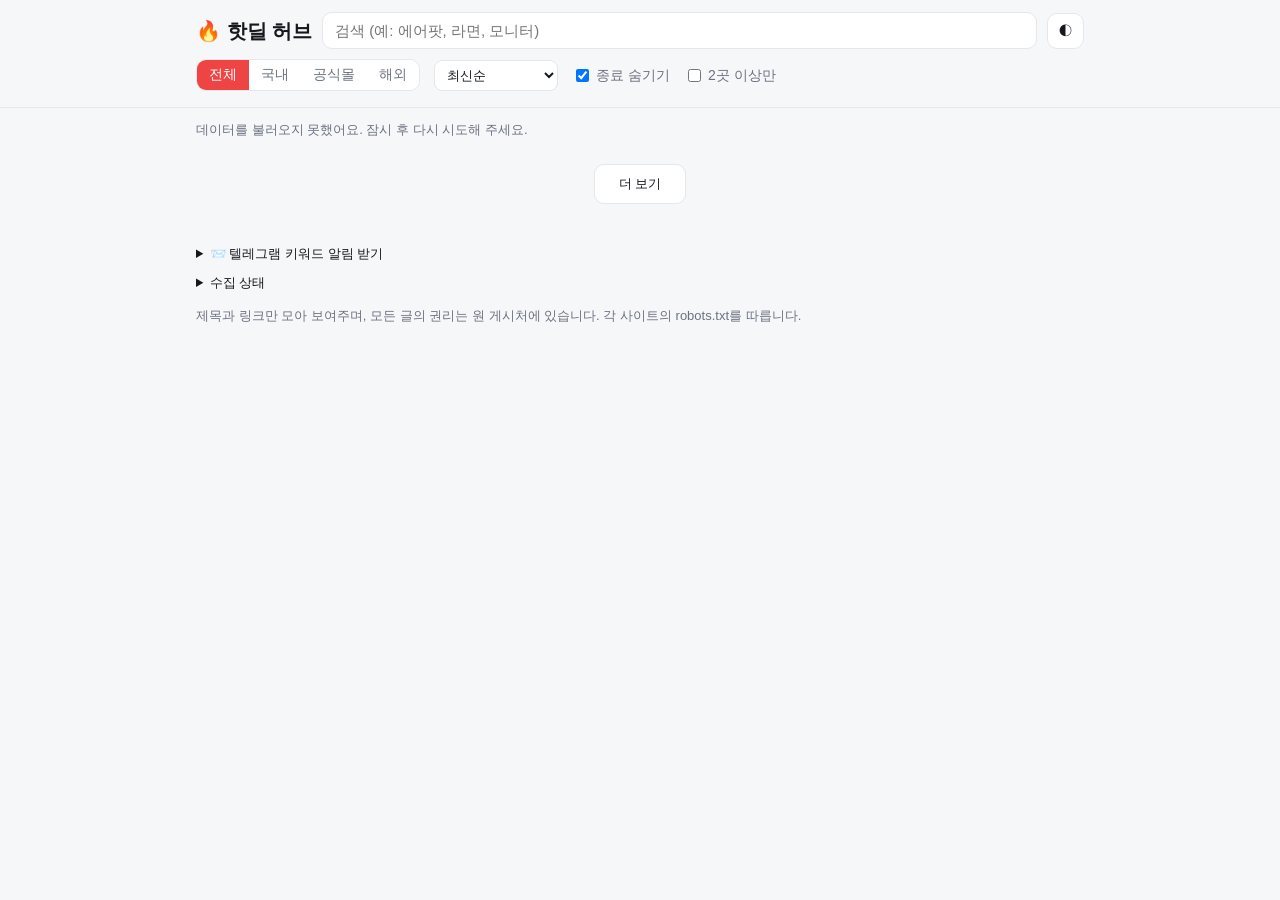
==== site/index.html @ 86526e58 "핫딜 허브 첫 버전 Co-Authored-By: Claude Opus 5.5 <noreply@anthropic.com>" ====
<!doctype html>
<html lang="ko">
<head>
<meta charset="utf-8">
<meta name="viewport" content="width=device-width, initial-scale=1">
<title>핫딜 허브</title>
<meta name="description" content="뽐뿌·루리웹·클리앙·아카라이브·공식몰·해외 핫딜을 한곳에서">
<link rel="icon" href="data:image/svg+xml,<svg xmlns='http://www.w3.org/2000/svg' viewBox='0 0 100 100'><text y='.9em' font-size='90'>🔥</text></svg>">
<link rel="stylesheet" href="style.css">
</head>
<body>
<header class="top">
  <div class="wrap top-row">
    <h1>🔥 핫딜 허브</h1>
    <input id="q" type="search" placeholder="검색 (예: 에어팟, 라면, 모니터)" autocomplete="off">
    <button id="theme" class="icon" title="다크 모드 전환" aria-label="다크 모드 전환">◐</button>
  </div>
  <div class="wrap controls">
    <div class="seg" id="region">
      <button data-v="all" class="on">전체</button>
      <button data-v="kr">국내</button>
      <button data-v="official">공식몰</button>
      <button data-v="global">해외</button>
    </div>
    <select id="sort" aria-label="정렬">
      <option value="new">최신순</option>
      <option value="hot">인기순</option>
      <option value="multi">여러 곳 공유순</option>
      <option value="cheap">가격 낮은순</option>
    </select>
    <label class="chk"><input type="checkbox" id="hideEnded" checked> 종료 숨기기</label>
    <label class="chk"><input type="checkbox" id="multiOnly"> 2곳 이상만</label>
  </div>
  <div class="wrap chips" id="chips"></div>
</header>

<main class="wrap">
  <p class="meta" id="meta">불러오는 중…</p>
  <ul id="list" class="list"></ul>
  <button id="more" class="more" hidden>더 보기</button>
  <p id="empty" class="empty" hidden>조건에 맞는 딜이 없어요.</p>
</main>

<footer class="wrap foot">
  <details>
    <summary>📨 텔레그램 키워드 알림 받기</summary>
    <ol>
      <li>텔레그램에서 <a id="botLink" href="#" target="_blank" rel="noopener">알림봇</a>을 열고 <code>/start</code></li>
      <li><code>/add 에어팟 프로</code> 처럼 키워드 등록 (<code>-중고</code> 제외, <code>&lt;15000</code> 가격 상한)</li>
      <li>새 딜이 수집될 때 맞는 딜을 보내드려요 (수집 주기만큼 지연될 수 있어요)</li>
    </ol>
  </details>
  <details>
    <summary>수집 상태</summary>
    <ul id="status" class="status"></ul>
  </details>
  <p>제목과 링크만 모아 보여주며, 모든 글의 권리는 원 게시처에 있습니다. 각 사이트의 robots.txt를 따릅니다.</p>
</footer>
<script src="config.js"></script>
<script src="app.js"></script>
</body>
</html>
---- site/style.css ----
:root {
  --bg: #f6f7f9; --card: #fff; --text: #16181d; --muted: #6b7280; --line: #e5e7eb;
  --accent: #ef4444; --accent-weak: #fee2e2; --chip: #eef0f3; --ok: #16a34a; --link: #2563eb;
}
@media (prefers-color-scheme: dark) {
  :root:not([data-theme="light"]) {
    --bg: #0f1115; --card: #181b21; --text: #e7e9ee; --muted: #9aa1ad; --line: #2a2f38;
    --accent: #f87171; --accent-weak: #3b1d1d; --chip: #242830; --ok: #4ade80; --link: #7aa7ff;
  }
}
:root[data-theme="dark"] {
  --bg: #0f1115; --card: #181b21; --text: #e7e9ee; --muted: #9aa1ad; --line: #2a2f38;
  --accent: #f87171; --accent-weak: #3b1d1d; --chip: #242830; --ok: #4ade80; --link: #7aa7ff;
}
* { box-sizing: border-box; }
body { margin: 0; background: var(--bg); color: var(--text);
  font: 15px/1.5 -apple-system, "Segoe UI", "Apple SD Gothic Neo", "Malgun Gothic", sans-serif; }
a { color: inherit; text-decoration: none; }
.wrap { max-width: 920px; margin: 0 auto; padding: 0 16px; }
.top { position: sticky; top: 0; z-index: 5; background: var(--bg); border-bottom: 1px solid var(--line); padding-bottom: 8px; }
.top-row { display: flex; gap: 10px; align-items: center; padding-top: 12px; }
h1 { font-size: 20px; margin: 0; white-space: nowrap; }
#q { flex: 1; min-width: 0; padding: 9px 12px; border: 1px solid var(--line); border-radius: 10px;
  background: var(--card); color: var(--text); font-size: 15px; }
.icon { border: 1px solid var(--line); background: var(--card); color: var(--text); border-radius: 10px; padding: 8px 11px; cursor: pointer; }
.controls { display: flex; flex-wrap: wrap; gap: 8px 14px; align-items: center; margin-top: 10px; }
.seg { display: inline-flex; border: 1px solid var(--line); border-radius: 10px; overflow: hidden; }
.seg button { border: 0; background: var(--card); color: var(--muted); padding: 6px 12px; cursor: pointer; font-size: 14px; }
.seg button.on { background: var(--accent); color: #fff; }
select { padding: 6px 8px; border-radius: 8px; border: 1px solid var(--line); background: var(--card); color: var(--text); }
.chk { font-size: 14px; color: var(--muted); display: inline-flex; gap: 4px; align-items: center; cursor: pointer; }
.chips { display: flex; gap: 6px; overflow-x: auto; margin-top: 8px; scrollbar-width: none; }
.chip { flex: none; border: 1px solid var(--line); background: var(--chip); color: var(--text); border-radius: 999px; padding: 3px 10px; font-size: 13px; cursor: pointer; }
.chip.off { opacity: .4; text-decoration: line-through; }
.meta { color: var(--muted); font-size: 13px; margin: 12px 0 8px; }
.list { list-style: none; margin: 0; padding: 0; display: grid; gap: 8px; }
.deal { background: var(--card); border: 1px solid var(--line); border-radius: 12px; padding: 10px 12px; display: flex; gap: 12px; }
.deal.ended { opacity: .5; }
.thumb { flex: none; width: 64px; height: 64px; border-radius: 8px; object-fit: cover; background: var(--chip); }
.body { flex: 1; min-width: 0; }
.title { font-weight: 600; display: block; overflow-wrap: anywhere; }
.title:hover { color: var(--link); }
.row { display: flex; flex-wrap: wrap; gap: 4px 10px; align-items: center; margin-top: 4px; font-size: 13px; color: var(--muted); }
.price { color: var(--accent); font-weight: 700; font-size: 15px; }
.shop { background: var(--chip); border-radius: 6px; padding: 0 6px; color: var(--text); }
.multi { background: var(--accent-weak); color: var(--accent); border-radius: 6px; padding: 0 6px; font-weight: 600; }
.srcs { display: flex; flex-wrap: wrap; gap: 4px; margin-top: 6px; }
.src { font-size: 12px; border: 1px solid var(--line); border-radius: 6px; padding: 1px 7px; color: var(--muted); }
.src:hover { color: var(--link); border-color: var(--link); }
.src.end { text-decoration: line-through; }
.badge-end { color: var(--muted); border: 1px solid var(--line); border-radius: 6px; padding: 0 5px; }
.more { display: block; margin: 16px auto; padding: 10px 24px; border-radius: 10px; border: 1px solid var(--line); background: var(--card); color: var(--text); cursor: pointer; }
.empty { text-align: center; color: var(--muted); padding: 40px 0; }
.foot { color: var(--muted); font-size: 13px; padding-top: 24px; padding-bottom: 40px; }
.foot details { margin-bottom: 10px; }
.foot summary { cursor: pointer; color: var(--text); }
.foot a { color: var(--link); }
.status { list-style: none; padding: 0; }
.status .ok { color: var(--ok); } .status .err { color: var(--accent); }
code { background: var(--chip); padding: 0 4px; border-radius: 4px; }
@media (max-width: 560px) {
  h1 { font-size: 17px; }
  .thumb { width: 52px; height: 52px; }
}
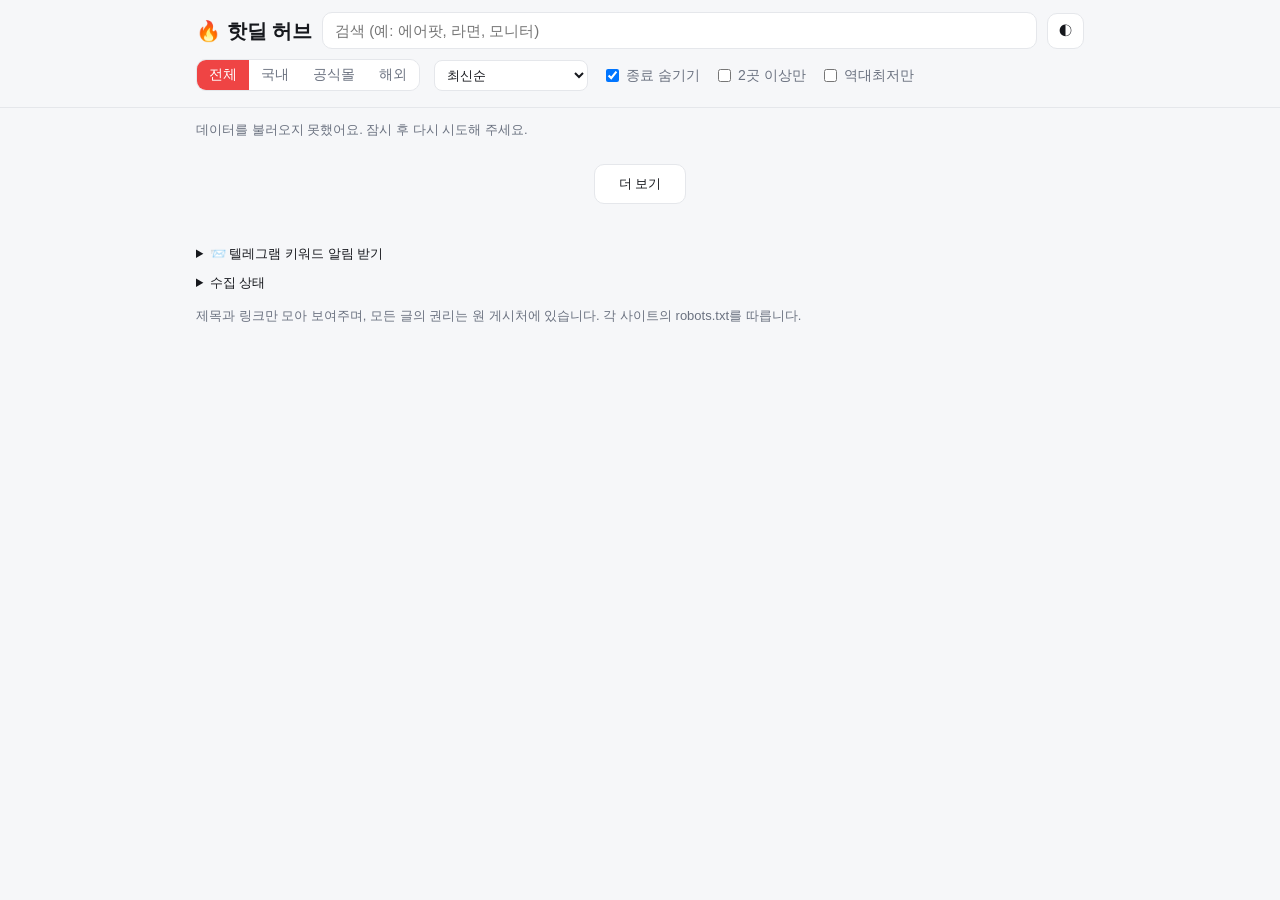
==== commit d423d216: "상품별 역대 최저가, 해외 딜은 해외 탭에서만, 역할별 에이전트·피드백 루프 Co-Authored-By: Claude Opus 5.5 <noreply@anthropic.com>" ====
--- a/site/index.html
+++ b/site/index.html
@@ -27,9 +27,11 @@
       <option value="hot">인기순</option>
       <option value="multi">여러 곳 공유순</option>
       <option value="cheap">가격 낮은순</option>
+      <option value="low">역대최저 대비 싼 순</option>
     </select>
     <label class="chk"><input type="checkbox" id="hideEnded" checked> 종료 숨기기</label>
     <label class="chk"><input type="checkbox" id="multiOnly"> 2곳 이상만</label>
+    <label class="chk"><input type="checkbox" id="lowOnly"> 역대최저만</label>
   </div>
   <div class="wrap chips" id="chips"></div>
 </header>
--- a/site/style.css
+++ b/site/style.css
@@ -1,16 +1,19 @@
 :root {
   --bg: #f6f7f9; --card: #fff; --text: #16181d; --muted: #6b7280; --line: #e5e7eb;
   --accent: #ef4444; --accent-weak: #fee2e2; --chip: #eef0f3; --ok: #16a34a; --link: #2563eb;
+  --good: #15803d; --good-weak: #dcfce7;
 }
 @media (prefers-color-scheme: dark) {
   :root:not([data-theme="light"]) {
     --bg: #0f1115; --card: #181b21; --text: #e7e9ee; --muted: #9aa1ad; --line: #2a2f38;
     --accent: #f87171; --accent-weak: #3b1d1d; --chip: #242830; --ok: #4ade80; --link: #7aa7ff;
+    --good: #4ade80; --good-weak: #14301f;
   }
 }
 :root[data-theme="dark"] {
   --bg: #0f1115; --card: #181b21; --text: #e7e9ee; --muted: #9aa1ad; --line: #2a2f38;
   --accent: #f87171; --accent-weak: #3b1d1d; --chip: #242830; --ok: #4ade80; --link: #7aa7ff;
+  --good: #4ade80; --good-weak: #14301f;
 }
 * { box-sizing: border-box; }
 body { margin: 0; background: var(--bg); color: var(--text);
@@ -58,6 +61,34 @@
 .status { list-style: none; padding: 0; }
 .status .ok { color: var(--ok); } .status .err { color: var(--accent); }
 code { background: var(--chip); padding: 0 4px; border-radius: 4px; }
+/* 역대 최저가 */
+.prow { display: flex; flex-wrap: wrap; gap: 2px 8px; align-items: center; margin-top: 2px; font-size: 13px; color: var(--muted); }
+.punit { color: var(--text); }
+.pv { border-radius: 6px; padding: 0 6px; font-size: 12px; font-weight: 600; white-space: nowrap; }
+.pv.low { background: var(--good-weak); color: var(--good); }
+.pv.near { background: var(--chip); color: var(--good); }
+.pv.high { background: var(--chip); color: var(--muted); font-weight: 500; }
+.plow { font-size: 12px; color: var(--muted); margin-top: 2px; overflow-wrap: anywhere; }
+.plink { color: var(--link); white-space: nowrap; }
+.plink:hover { text-decoration: underline; }
+.plink.end { text-decoration: line-through; }
+.tiers { font-size: 12px; color: var(--muted); margin-top: 2px; }
+.tiers summary { cursor: pointer; width: fit-content; }
+.tiers summary:hover { color: var(--link); }
+.tiers table { width: 100%; border-collapse: collapse; margin-top: 4px; font-variant-numeric: tabular-nums; }
+.tiers th, .tiers td { text-align: left; padding: 2px 6px 2px 0; border-bottom: 1px solid var(--line); white-space: nowrap; }
+.tiers th { font-weight: 500; }
+.tiers td:last-child { white-space: normal; }
+.tiers td:last-child .plink { white-space: normal; }
+.tiers tr.cur td { color: var(--text); font-weight: 600; }
+.tiers tr.cur b { font-size: 11px; color: var(--accent); }
+.tiers tr.best td { background: var(--good-weak); }
+/* 조건부 가격(카드·멤버십·신규가입 등): 작은 태그 + 흐리게 */
+.ptag { display: inline-block; font-size: 11px; line-height: 1.4; padding: 0 4px; border-radius: 4px; border: 1px solid var(--line); color: var(--muted); font-weight: 500; white-space: nowrap; }
+.plow.cond { opacity: .75; }
+.plow.cond .plink { color: var(--muted); text-decoration: underline; }
+.tiers tr.cond td { opacity: .7; font-weight: 400; }
+.pn { white-space: nowrap; color: var(--muted); }
 @media (max-width: 560px) {
   h1 { font-size: 17px; }
   .thumb { width: 52px; height: 52px; }
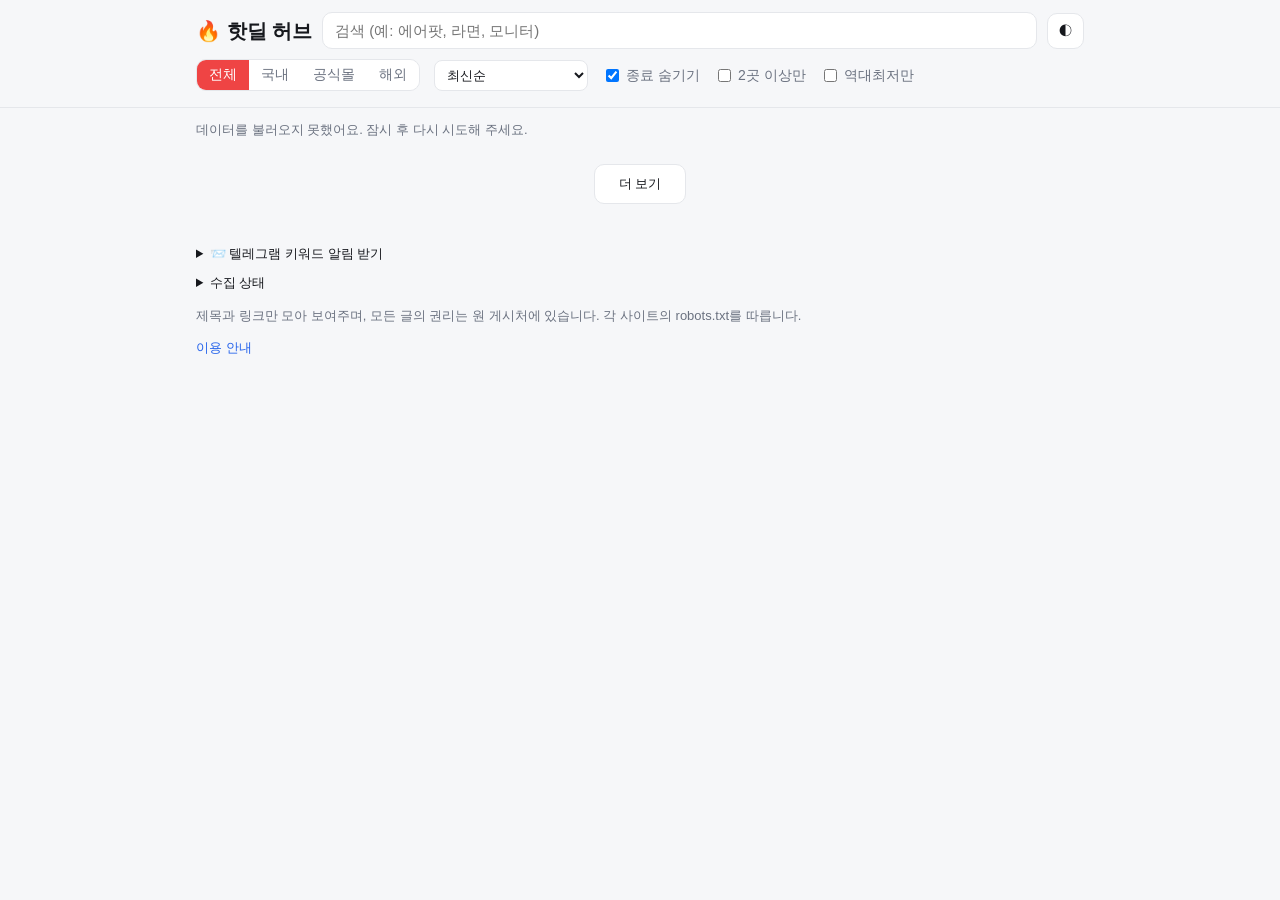
==== commit a4823f80: "수집 범위 확대(딜바다·어미새·클리앙), 배포 전 테스트·고장 이슈 자동화, 이용 안내 페이지 Co-Authored-By: Claude Opus 5.5 <noreply@anthro" ====
--- a/site/index.html
+++ b/site/index.html
@@ -57,6 +57,7 @@
     <ul id="status" class="status"></ul>
   </details>
   <p>제목과 링크만 모아 보여주며, 모든 글의 권리는 원 게시처에 있습니다. 각 사이트의 robots.txt를 따릅니다.</p>
+  <p class="foot-links"><a href="about.html">이용 안내</a></p>
 </footer>
 <script src="config.js"></script>
 <script src="app.js"></script>
--- a/site/style.css
+++ b/site/style.css
@@ -59,7 +59,7 @@
 .foot summary { cursor: pointer; color: var(--text); }
 .foot a { color: var(--link); }
 .status { list-style: none; padding: 0; }
-.status .ok { color: var(--ok); } .status .err { color: var(--accent); }
+.status .ok { color: var(--ok); } .status .err { color: var(--accent); } .status .muted { color: var(--muted); }
 code { background: var(--chip); padding: 0 4px; border-radius: 4px; }
 /* 역대 최저가 */
 .prow { display: flex; flex-wrap: wrap; gap: 2px 8px; align-items: center; margin-top: 2px; font-size: 13px; color: var(--muted); }
@@ -93,3 +93,13 @@
   h1 { font-size: 17px; }
   .thumb { width: 52px; height: 52px; }
 }
+
+/* 이용 안내 페이지 (about.html) */
+.top-link { margin-left: auto; font-size: 14px; color: var(--link); white-space: nowrap; }
+.about { padding-top: 16px; padding-bottom: 40px; }
+.about section { background: var(--card); border: 1px solid var(--line); border-radius: 12px; padding: 12px 16px; margin-bottom: 10px; }
+.about h2 { font-size: 16px; margin: 0 0 6px; }
+.about p, .about li { margin: 4px 0; overflow-wrap: anywhere; }
+.about ul { margin: 4px 0; padding-left: 20px; }
+.about a { color: var(--link); text-decoration: underline; }
+.foot-links { margin-top: 8px; }
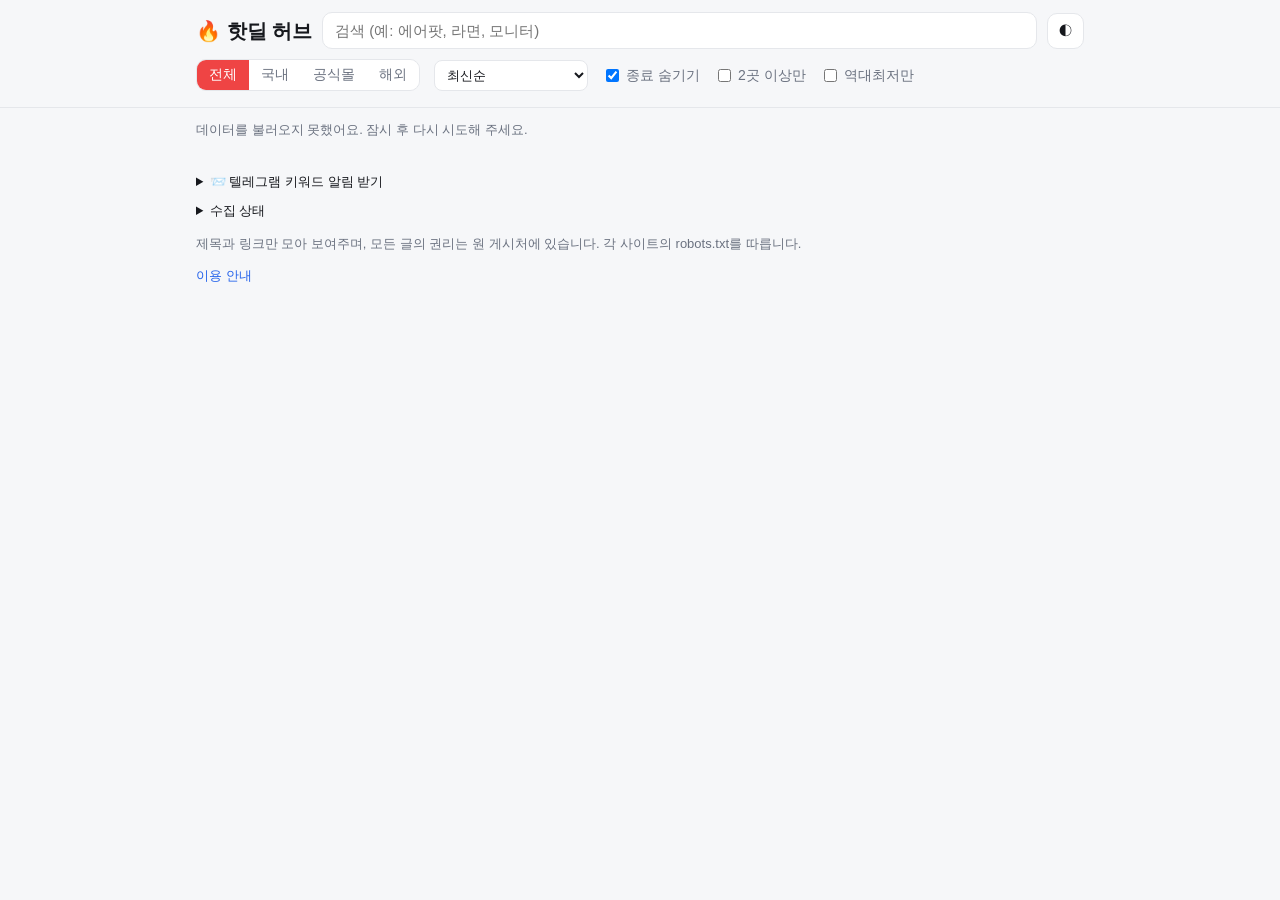
==== commit a01a7625: "상품 페이지(가격 추이 그래프·수량별 최저가), 카테고리 필터, 과거 기록 검색 Co-Authored-By: Claude Opus 5.5 <noreply@anthropic.com>" ====
--- a/site/index.html
+++ b/site/index.html
@@ -33,6 +33,7 @@
     <label class="chk"><input type="checkbox" id="multiOnly"> 2곳 이상만</label>
     <label class="chk"><input type="checkbox" id="lowOnly"> 역대최저만</label>
   </div>
+  <div class="wrap cats" id="cats" role="group" aria-label="카테고리"></div>
   <div class="wrap chips" id="chips"></div>
 </header>
 
@@ -41,6 +42,10 @@
   <ul id="list" class="list"></ul>
   <button id="more" class="more" hidden>더 보기</button>
   <p id="empty" class="empty" hidden>조건에 맞는 딜이 없어요.</p>
+  <section id="past" class="past" hidden>
+    <h2>과거 기록에서 찾은 상품 <small id="pastMeta"></small></h2>
+    <ul id="pastList" class="pastlist"></ul>
+  </section>
 </main>
 
 <footer class="wrap foot">
--- a/site/style.css
+++ b/site/style.css
@@ -16,6 +16,7 @@
   --good: #4ade80; --good-weak: #14301f;
 }
 * { box-sizing: border-box; }
+[hidden] { display: none !important; }
 body { margin: 0; background: var(--bg); color: var(--text);
   font: 15px/1.5 -apple-system, "Segoe UI", "Apple SD Gothic Neo", "Malgun Gothic", sans-serif; }
 a { color: inherit; text-decoration: none; }
@@ -103,3 +104,73 @@
 .about ul { margin: 4px 0; padding-left: 20px; }
 .about a { color: var(--link); text-decoration: underline; }
 .foot-links { margin-top: 8px; }
+
+/* 가격 추이 보기 링크 (메인 카드) */
+.ptrend { font-size: 12px; margin-top: 2px; }
+.ptrend a { color: var(--link); }
+.ptrend a:hover { text-decoration: underline; }
+/* 카테고리 칩 줄 (가로 스크롤) */
+.cats { display: flex; gap: 6px; overflow-x: auto; margin-top: 8px; scrollbar-width: none; }
+.cats:empty { display: none; }
+.cat { flex: none; border: 1px solid var(--line); background: var(--card); color: var(--text); border-radius: 999px; padding: 3px 10px; font-size: 13px; cursor: pointer; }
+.cat small { color: var(--muted); margin-left: 2px; }
+.cat.on { background: var(--accent); border-color: var(--accent); color: #fff; }
+.cat.on small { color: #fff; opacity: .85; }
+/* 과거 기록 검색 결과 */
+.past { margin-top: 16px; }
+.past h2 { font-size: 15px; margin: 0 0 6px; }
+.past h2 small { color: var(--muted); font-weight: 400; }
+.pastlist { list-style: none; margin: 0; padding: 0; display: grid; gap: 6px; }
+.pastlist a { display: block; background: var(--card); border: 1px solid var(--line); border-radius: 10px; padding: 8px 12px; }
+.pastlist a:hover .pname2 { color: var(--link); }
+.pname2 { font-weight: 600; overflow-wrap: anywhere; }
+
+/* 상품 페이지 (product.html) */
+.pd { padding-top: 16px; padding-bottom: 20px; }
+.pcard { background: var(--card); border: 1px solid var(--line); border-radius: 12px; padding: 12px 16px; margin-bottom: 10px; min-width: 0; }
+.pcard h2 { font-size: 16px; margin: 0 0 8px; }
+.pcard h2 small { color: var(--muted); font-weight: 400; font-size: 13px; }
+.pname { font-size: 19px !important; overflow-wrap: anywhere; }
+.stats { display: grid; grid-template-columns: repeat(auto-fit, minmax(220px, 1fr)); gap: 10px; margin-top: 10px; }
+.stat { display: flex; flex-direction: column; gap: 2px; min-width: 0; }
+.sl { font-size: 12px; color: var(--muted); }
+.pbig { font-size: 18px; color: var(--good); overflow-wrap: anywhere; }
+.pbig2 { font-size: 16px; overflow-wrap: anywhere; }
+.psub { font-size: 13px; color: var(--muted); overflow-wrap: anywhere; }
+.chartbox { width: 100%; min-width: 0; }
+.chart { display: block; max-width: 100%; font-size: 11px; }
+.chart .grid { stroke: var(--line); stroke-width: 1; }
+.chart .tick { stroke: var(--muted); }
+.chart .ax { fill: var(--muted); }
+.chart .ln { fill: none; stroke: var(--link); stroke-width: 2; stroke-linejoin: round; }
+.chart .hit { fill: transparent; }
+.chart .dot { fill: var(--link); stroke: var(--card); stroke-width: 1.5; }
+.chart .pt.cond .dot { fill: var(--card); stroke: var(--link); stroke-width: 2; }
+.chart .pt.end { opacity: .4; }
+.chart .pt:hover .dot { stroke: var(--text); }
+.chart .lowline { stroke: var(--good); stroke-dasharray: 4 4; stroke-width: 1; }
+.chart .lowring { fill: none; stroke: var(--good); stroke-width: 2; }
+.chart .lowlab { fill: var(--good); font-weight: 700; }
+.legend { font-size: 12px; color: var(--muted); margin: 6px 0 0; }
+.lg { display: inline-block; width: 9px; height: 9px; border-radius: 50%; margin: 0 3px 0 6px; vertical-align: -1px; }
+.lg:first-child { margin-left: 0; }
+.lg.dot { background: var(--link); }
+.lg.dot.dim { opacity: .4; }
+.lg.hollow { border: 2px solid var(--link); }
+.tscroll { overflow-x: auto; }
+.ptable { width: 100%; border-collapse: collapse; font-size: 13px; font-variant-numeric: tabular-nums; }
+.ptable th, .ptable td { text-align: left; padding: 4px 8px 4px 0; border-bottom: 1px solid var(--line); white-space: nowrap; }
+.ptable th { font-weight: 500; color: var(--muted); }
+.ptable td:last-child { white-space: normal; }
+.ptable tr.best td { background: var(--good-weak); }
+.ptable tr.cond td { opacity: .75; }
+.posts { list-style: none; margin: 0; padding: 0; }
+.post { padding: 8px 0; border-bottom: 1px solid var(--line); }
+.post:last-child { border-bottom: 0; }
+.post.ended { opacity: .6; }
+.pdate { font-variant-numeric: tabular-nums; }
+.pp { color: var(--text); }
+.ptitle { font-size: 13px; margin-top: 2px; overflow-wrap: anywhere; }
+.ptitle .plink { white-space: normal; }
+.ptag.end { margin-left: 2px; }
+.top h1 a:hover { color: var(--link); }
